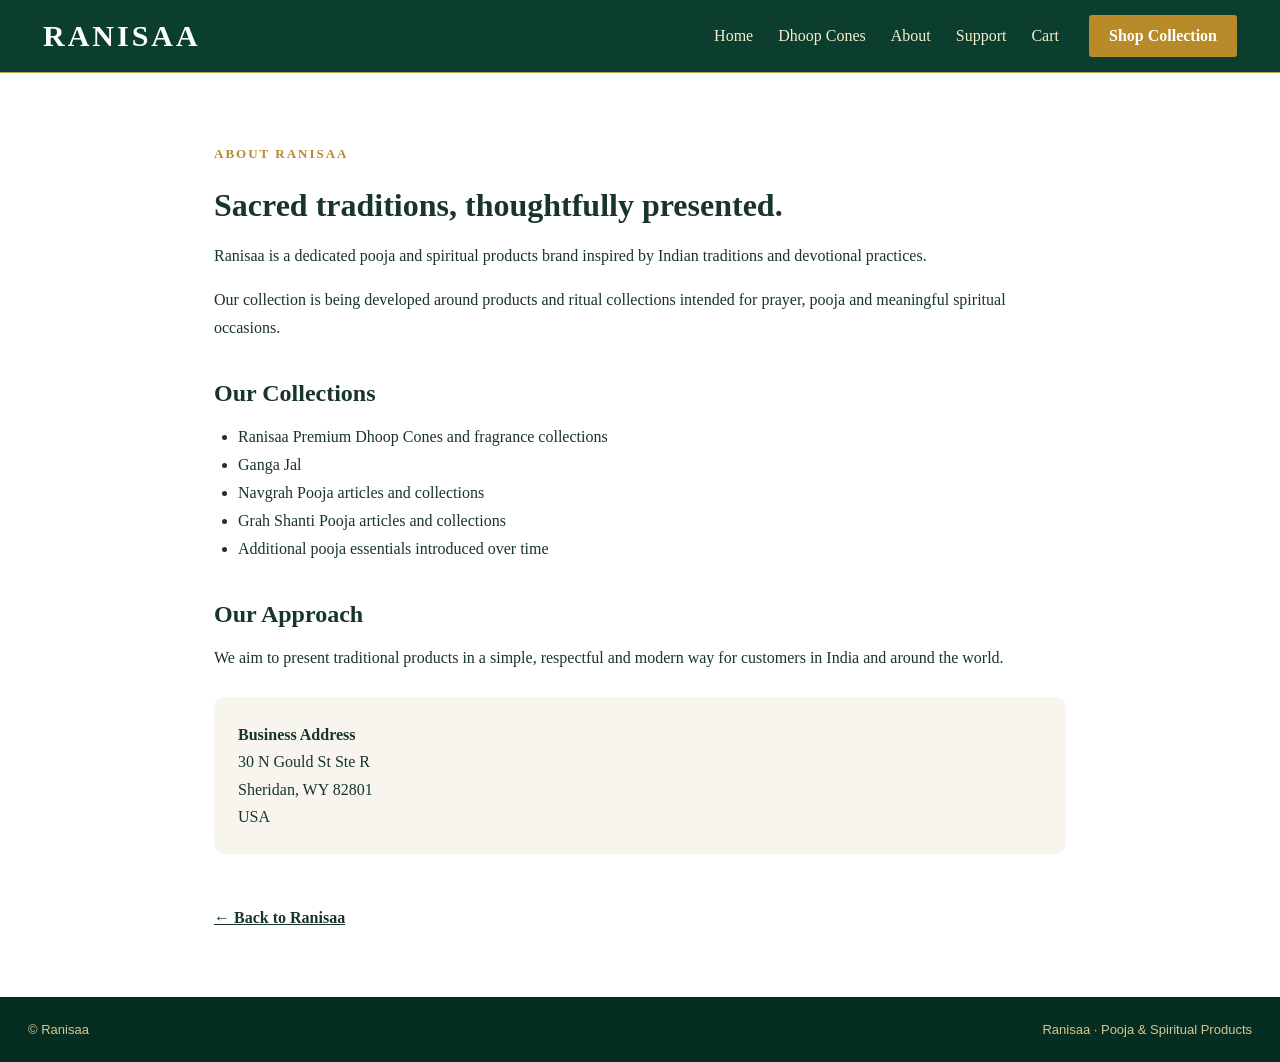
==== about.html @ b448d653 "Add files via upload" ====
<!DOCTYPE html>
<html lang="en">
<head>
  <meta charset="UTF-8">
  <meta name="viewport" content="width=device-width, initial-scale=1.0">
  <meta name="description" content="Learn about Ranisaa and our focus on pooja and spiritual products.">
  <title>About | Ranisaa</title>
  <link rel="stylesheet" href="style.css">
  <style>
    .page-wrap { max-width: 900px; margin: 70px auto; padding: 0 24px; }
    .page-wrap h1 { margin-bottom: 18px; }
    .page-wrap h2 { margin-top: 38px; margin-bottom: 12px; }
    .page-wrap p, .page-wrap li { line-height: 1.75; }
    .page-wrap ul { padding-left: 24px; }
    .page-back { display:inline-block; margin-top:30px; color:inherit; font-weight:700; }
    .business-card { background:#f8f5ee; padding:24px; border-radius:10px; margin:25px 0; line-height:1.7; }
  </style>
</head>
<body>
<header class="site-header">
  <div class="nav-wrap">
    <a class="brand" href="index.html">RANISAA</a>
    <nav>
      <a href="index.html">Home</a>
      <a href="index.html#dhoop">Dhoop Cones</a>
      <a href="about.html">About</a>
      <a href="support.html">Support</a>
      <a href="index.html#cart">Cart</a>
    </nav>
    <a class="nav-cta" href="index.html#dhoop">Shop Collection</a>
  </div>
</header>
<main class="page-wrap">
<p class="eyebrow">ABOUT RANISAA</p>
<h1>Sacred traditions, thoughtfully presented.</h1>
<p>Ranisaa is a dedicated pooja and spiritual products brand inspired by Indian traditions and devotional practices.</p>
<p>Our collection is being developed around products and ritual collections intended for prayer, pooja and meaningful spiritual occasions.</p>
<h2>Our Collections</h2>
<ul>
  <li>Ranisaa Premium Dhoop Cones and fragrance collections</li>
  <li>Ganga Jal</li>
  <li>Navgrah Pooja articles and collections</li>
  <li>Grah Shanti Pooja articles and collections</li>
  <li>Additional pooja essentials introduced over time</li>
</ul>
<h2>Our Approach</h2>
<p>We aim to present traditional products in a simple, respectful and modern way for customers in India and around the world.</p>
<div class="business-card"><strong>Business Address</strong><br>30 N Gould St Ste R<br>Sheridan, WY 82801<br>USA</div>
  <a class="page-back" href="index.html">← Back to Ranisaa</a>
</main>
<footer>
  <div>© Ranisaa</div>
  <div>Ranisaa · Pooja & Spiritual Products</div>
</footer>
</body>
</html>
---- style.css ----
:root{--green:#073b2a;--green2:#0b4b35;--gold:#b88a2a;--cream:#f8f1e3;--ink:#18352b;--white:#fff}
*{box-sizing:border-box}html{scroll-behavior:smooth}body{margin:0;font-family:Georgia,'Times New Roman',serif;color:var(--ink);background:#fff}.site-header{position:sticky;top:0;z-index:20;background:rgba(7,59,42,.98);border-bottom:1px solid #c7a24a}.nav-wrap{max-width:1250px;margin:auto;min-height:72px;padding:0 28px;display:flex;align-items:center;gap:30px}.brand{color:#fff;text-decoration:none;font-size:30px;letter-spacing:3px;font-weight:700;margin-right:auto}.site-header nav{display:flex;gap:25px}.site-header nav a{color:#f8edcf;text-decoration:none;font-size:16px}.nav-cta,.button{background:#b88a2a;color:#fff;text-decoration:none;padding:12px 20px;border-radius:3px;font-weight:700}.hero-banner-section{background:#efe4d0;line-height:0}.hero-banner-link{display:block}.hero-banner{display:block;width:100%;height:auto;max-height:calc(100vh - 72px);object-fit:cover;object-position:center}.products-section{max-width:1250px;margin:auto;padding:80px 28px}.section-heading{text-align:center;margin-bottom:42px}.eyebrow{letter-spacing:2px;font-size:13px;font-weight:700;color:var(--gold);margin:0 0 12px}.section-heading h2,.story h2,.contact h2{font-size:42px;line-height:1.1;margin:0 0 14px;color:var(--green)}.section-heading>p:last-child,.story p,.contact p{font-family:Arial,sans-serif;color:#5e625e;line-height:1.7}.product-grid{display:grid;grid-template-columns:repeat(3,1fr);gap:28px}.product-card{background:#fff;border:1px solid #e5dccb;box-shadow:0 8px 25px rgba(42,30,10,.08);overflow:hidden}.product-card img{display:block;width:100%;aspect-ratio:1/1;object-fit:contain;background:#fff}.product-info{padding:22px}.product-info h3{margin:0 0 8px;color:var(--green);font-size:25px}.product-info p{font-family:Arial,sans-serif;color:#62645f;line-height:1.55;min-height:50px}.pack{font-family:Arial,sans-serif;font-weight:700;color:var(--gold)}.feature-strip{display:grid;grid-template-columns:repeat(3,1fr);background:var(--green);color:#fff}.feature-strip div{text-align:center;padding:30px 20px;border-right:1px solid rgba(255,255,255,.18)}.feature-strip div:last-child{border:0}.feature-strip strong,.feature-strip span{display:block}.feature-strip strong{font-size:24px;color:#e2c56d;margin-bottom:5px}.feature-strip span{font-family:Arial,sans-serif;font-size:13px}.story{background:var(--cream);padding:85px 28px}.story>div{max-width:900px;margin:auto;text-align:center}.contact{text-align:center;padding:85px 28px}.contact a{color:var(--green);font-weight:700;font-size:19px}footer{display:flex;justify-content:space-between;gap:20px;padding:25px 28px;background:#062d21;color:#d9c78d;font-family:Arial,sans-serif;font-size:13px}
@media(max-width:900px){.site-header nav{display:none}.nav-wrap{padding:0 18px}.brand{font-size:25px}.nav-cta{padding:10px 14px;font-size:13px}.hero-banner{max-height:none}.product-grid{grid-template-columns:repeat(2,1fr)}.section-heading h2,.story h2,.contact h2{font-size:34px}}
@media(max-width:600px){.nav-cta{display:none}.hero-banner{width:100%;height:auto}.products-section{padding:55px 16px}.product-grid{grid-template-columns:1fr;gap:20px}.feature-strip{grid-template-columns:1fr}.feature-strip div{border-right:0;border-bottom:1px solid rgba(255,255,255,.18)}footer{flex-direction:column;text-align:center}}
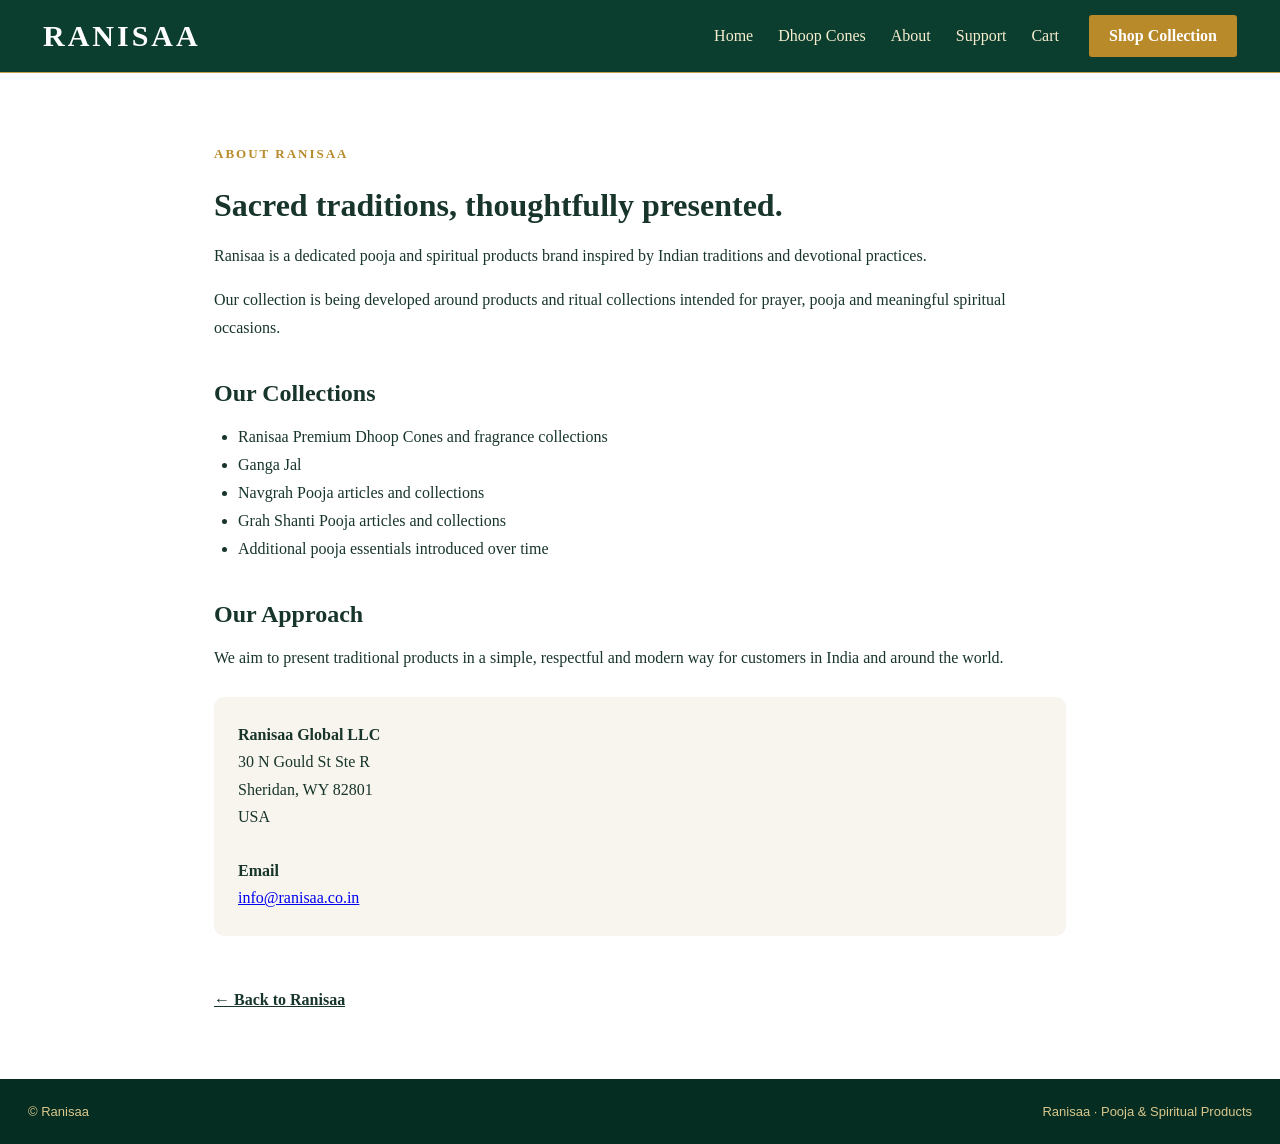
==== commit 4f7c0f0f: "Update about.html" ====
--- a/about.html
+++ b/about.html
@@ -45,7 +45,7 @@
 </ul>
 <h2>Our Approach</h2>
 <p>We aim to present traditional products in a simple, respectful and modern way for customers in India and around the world.</p>
-<div class="business-card"><strong>Business Address</strong><br>30 N Gould St Ste R<br>Sheridan, WY 82801<br>USA</div>
+<div class="business-card"><strong>Ranisaa Global LLC</strong><br>30 N Gould St Ste R<br>Sheridan, WY 82801<br>USA<br><br><strong>Email</strong><br><a href="mailto:info@ranisaa.co.in">info@ranisaa.co.in</a></div>
   <a class="page-back" href="index.html">← Back to Ranisaa</a>
 </main>
 <footer>
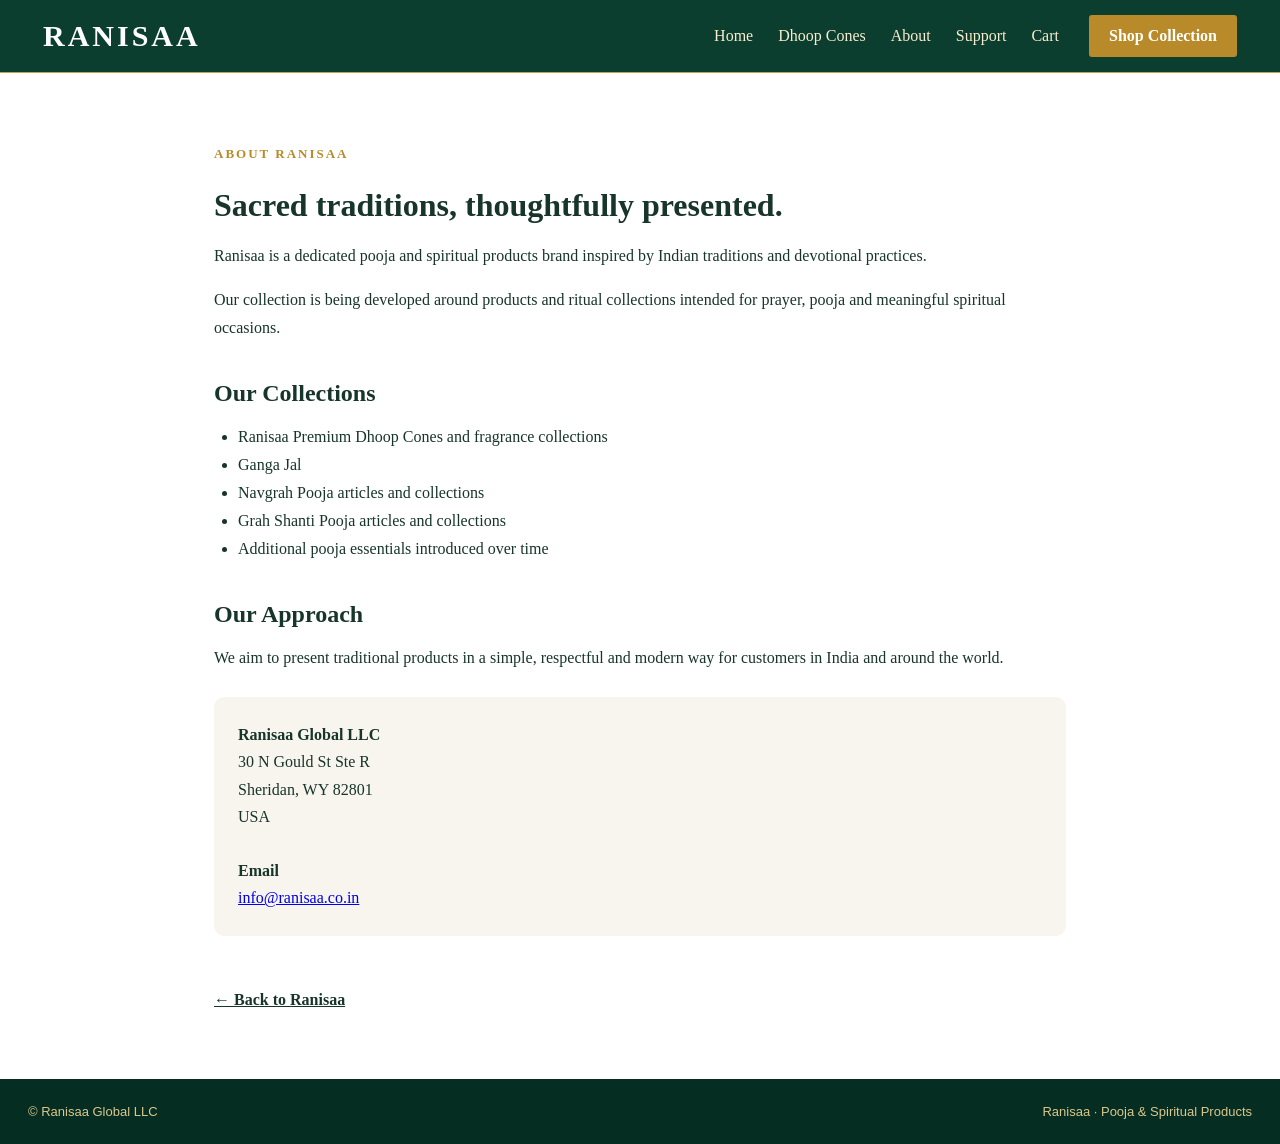
==== commit d632f588: "Update about.html" ====
--- a/about.html
+++ b/about.html
@@ -49,7 +49,7 @@
   <a class="page-back" href="index.html">← Back to Ranisaa</a>
 </main>
 <footer>
-  <div>© Ranisaa</div>
+  <div>© Ranisaa Global LLC</div>
   <div>Ranisaa · Pooja & Spiritual Products</div>
 </footer>
 </body>
